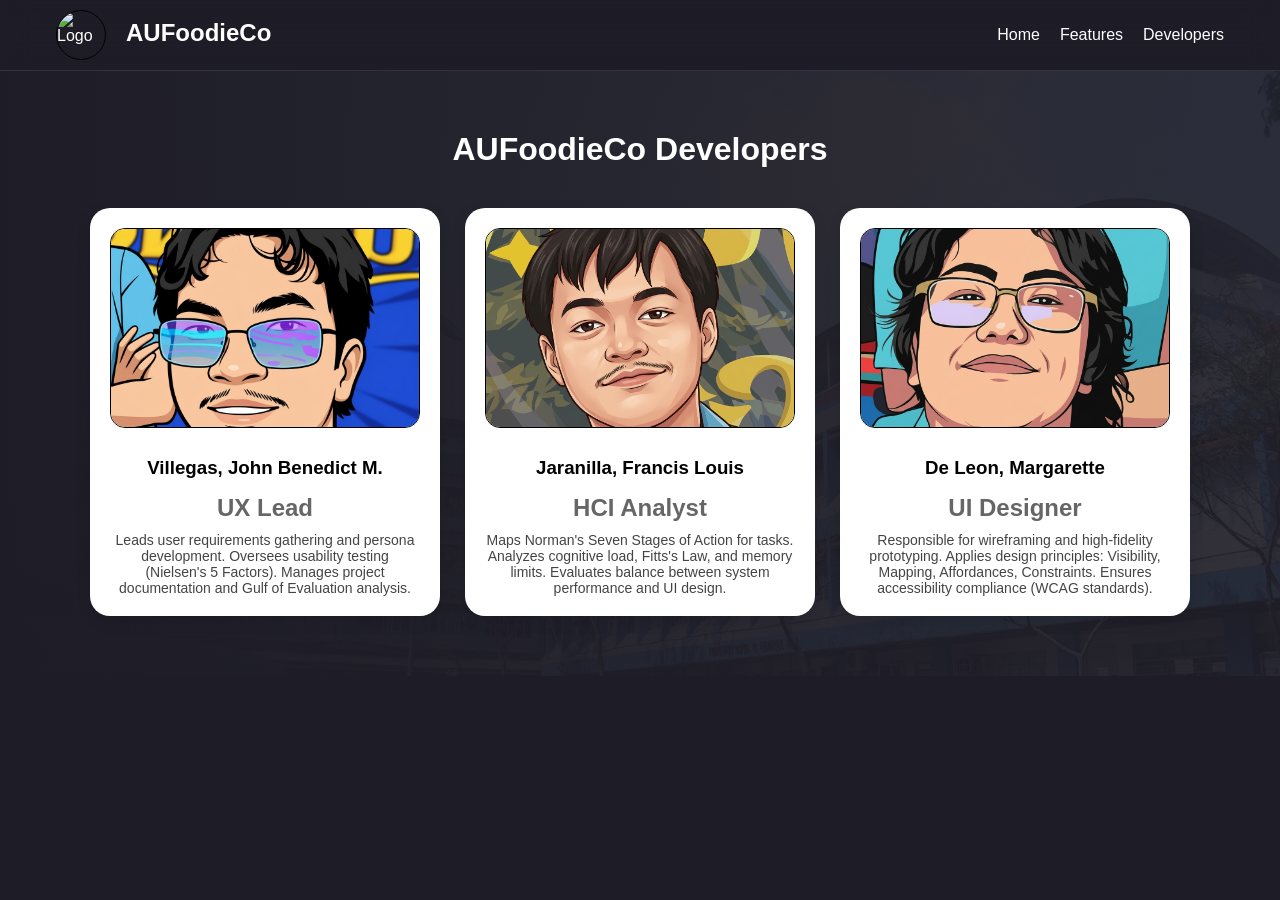
==== pages/developers.html @ 8dbc3443 "Foodie Roi Chat bot - Features and Developers Merge pull request #15 from johnbhd/development" ====
<!DOCTYPE html>
<html lang="en">
<head>
    <meta charset="UTF-8">
    <title>Developers || AUFoodieCo</title>
    <meta name="viewport" content="width=device-width, initial-scale=1.0">

    <link rel="stylesheet" href="https://cdnjs.cloudflare.com/ajax/libs/font-awesome/6.5.0/css/all.min.css">
    <link rel="stylesheet" href="../css/auths.css">
    <link rel="stylesheet" href="../css/dev.css">
    <link rel="shortcut icon" href="../imgs/aufoodieco-logo.ico" type="image/x-icon">
</head>

<body>

<header>
    <nav class="nav">
        <div class="con-nav">
            <div class="nav-title">
                <img src="../imgs/aulogo.png" alt="Logo">
                <h4>AUFoodieCo</h4>
            </div>

            <button id="menu-btn" class="menu-btn">
                <i class="fa-solid fa-bars"></i>
            </button>

            <ul class="nav-links">
                <li><a href="../index.html">Home</a></li>
                <li><a href="./features.html">Features</a></li>
                <li><a href="./developers.html">Developers</a></li>
            </ul>
        </div>
    </nav>
</header>
<main>

    <section class="dev-section">
        <h2 class="dev-title">AUFoodieCo Developers</h2>

        <div class="dev-container">


            <div class="dev-card">
                <img src="../imgs/dev/bj.jpg" alt="Villegas John Benedict">
                <h3>Villegas, John Benedict M.</h3>
                <h4>UX Lead</h4>
                <p>
                    Leads user requirements gathering and persona development.
                    Oversees usability testing (Nielsen's 5 Factors).
                    Manages project documentation and Gulf of Evaluation analysis.
                </p>
            </div>

            <div class="dev-card">
                <img src="../imgs/dev/franc.png" alt="Jaranilla Francis Louis">
                <h3>Jaranilla, Francis Louis</h3>
                <h4>HCI Analyst</h4>
                <p>
                    Maps Norman's Seven Stages of Action for tasks.
                    Analyzes cognitive load, Fitts's Law, and memory limits.
                    Evaluates balance between system performance and UI design.
                </p>
            </div>

            <div class="dev-card">
                <img src="../imgs/dev/mai.png" alt="De Leon Margarette">
                <h3>De Leon, Margarette</h3>
                <h4>UI Designer</h4>
                <p>
                    Responsible for wireframing and high-fidelity prototyping.
                    Applies design principles: Visibility, Mapping, Affordances, Constraints.
                    Ensures accessibility compliance (WCAG standards).
                </p>
            </div>

    

        </div>
    </section>

</main>
</body>
</html>
---- css/auths.css ----
* {
    font-family: 'arial'; 
    padding: 0;
    margin: 0;
    box-sizing: border-box;
}
body {
    background-color: #1E1D27;
}
main {
    background: linear-gradient(to right, #1E1D27, #1e1d27e8),
  url("../imgs/aubg.jpg");
    background-repeat: no-repeat;
    background-size: cover;

}
.nav {
  background: rgba(30, 29, 39, 0.6);
  backdrop-filter: blur(15px);
  border-bottom: 1px solid rgba(255, 255, 255, 0.1);
}
.con-nav {
  max-width: 1200px;
  margin: 0 auto;
  padding: 0 1rem;
}

.nav .con-nav {
  display: flex;
  justify-content: space-between;
  align-items: center;
  height: 70px;

}
.nav-title{
    display: flex;
    gap: 20px;
    font-size: 1rem;
    color: white;
    align-items: center;
}

.nav-title img {
    width: 50px;
    height: 50px;
}
nav ul li {
    list-style: none;
}
li a {
    text-decoration: none;
    color: white;
    font-size: 1rem;
}
nav ul {
    display: flex;
    gap: 20px; 
}

.overlay {
  position: fixed;
  inset: 0;
  background: rgba(0, 0, 0, 0.4);
  display: none;
  z-index: 1000;
}

.overlay.show {
  display: block;
} 
/* ===== HAMBURGER ===== */
.menu-btn {
  background: none;
  border: none;
  color: white;
  font-size: 22px;
  cursor: pointer;
}

.con-main {
    max-width: 1200px;
    margin: 0 auto;
    display: flex;
    justify-content: space-between;
    padding: 40px 20px;
}
.hero-title {
    display: flex;
    flex-direction: column;
    gap: 15px;
    padding: 40px 0;
}
.hero-title h1{
    color: white;
    font-size: 3.5rem;
}
.hero-span {
    color: #dbc549;
}
.hero-title p{
    color: rgb(222, 217, 217);
    font-size: 20px;
    font-size: 1rem;
    max-width: 500px;
}
.hero-btn {  
    display: flex;
    gap: 15px;
    flex-wrap: wrap;
    margin-top: 10px;
}

.btn-about {
    background-color: #2563EB;
    color: white;
    padding: 12px 24px;
    border-radius: 10px;
    cursor: pointer;
    font-size: 1rem;
    transition: all 0.3s ease;
    border: none;
}

.btn-about:hover {
    background-color: #1D4ED8;
    border-color: #514cb0;
}

.btn-features {
  border: 2px solid #cfb72f;
  background-color: transparent;
  color: #cfb72f;
  padding: 12px 24px;
  border-radius: 10px;
  cursor: pointer;
  font-size: 1rem;
  transition: all 0.3s ease;
}

.btn-features:hover {
  background-color: #cfb72f;
  color: white;
}
.wrapper {
    background-color: white;
    border-radius: 20px;
    width: 100%;
    max-width: 400px;
    padding: 30px;
    box-shadow: 0 10px 25px rgba(0,0,0,0.15);
}

.authForm, .form-fields {
    display: flex;
    flex-direction: column;
    gap: 5px;
}
h4 {
    text-align: center;
    font-size: 1.5rem;
    margin-bottom: 15px;
    padding-top: 10px;
}

input[type="email"],
input[type="password"] {
    width: 100%;
    padding: 10px;
    border-radius: 8px;
    border: 1px solid #ccc;
    font-size: 1rem;
}

.btn {
    margin-top: 15px;
    background-color: #2563EB;
    color: white;
    border: none;
    padding: 12px;
    border-radius: 10px;
    cursor: pointer;
    font-size: 1.1rem;
}
.btn:hover {
    background-color: #1D4ED8;
}
.passwordField, .confirmPasswordField {
    width: 100%;
    display: flex;
    align-items: center;
    border: 1px solid #CBD5E1; 
    border-radius: 8px;
    padding: 0 10px;
    background-color: #FFFFFF;
}

.passwordField input, .confirmPasswordField input {
    flex: 1;
    border: none;
    outline: none;
    padding: 10px 0;
    font-size: 1rem;
}

.passwordField .icon, .confirmPasswordField .icon {
    color: #64748B;
    cursor: pointer;
    font-size: 1.1rem;
}

.passwordField .icon:hover, .confirmPasswordField .icon:hover {
    color: #2563EB; 
}
img {
    width: 100px;
    height: 100px;
    border: 1px solid black;
    border-radius: 100%;
    margin: auto;
}
label {
    font-size: 1.1rem;
}
.btn-auth {
    padding-top: 20px;
    border: none;
    background: none;
    font-size: 1rem;
    cursor: pointer;
}

footer {
    display: flex;
    color: white;
    max-width: 1200px;
    margin: 0 auto;
    padding: 0 1rem;
    border-top: 1px solid #646363;
    padding: 10px 0;
    margin-top: 30px;
    color: #646363;
}
/* Toast container */
#toast-container{
  position: fixed;
  top: 20px;
  right: 20px;
  z-index: 9999;

  display: flex;
  flex-direction: column;
  gap: 10px;
}

/* Base toast */
.toastValidation {
  display: flex;
  align-items: center;
  gap: 12px;

  padding: 14px 18px;
  border-radius: 10px;

  color: white;
  font-weight: 500;
  font-size: 14px;

  min-width: 240px;

  box-shadow: 0 8px 20px rgba(0,0,0,0.2);

  transform: translateX(120%);
  opacity: 0;

  animation: toastIn .35s forwards;
}

/* Success */
.toastValidation.success{
  background: #16a34a;
}

/* Error */
.toastValidation.error{
  background: #dc2626;
}

/* Slide animation */
@keyframes toastIn{
  to{
    transform: translateX(0);
    opacity: 1;
  }
}

@keyframes toastOut{
  to{
    transform: translateX(120%);
    opacity: 0;
  }
}

/* icon */
.toastValidation i{
  font-size: 16px;
}
@media (max-width: 768px) {
    .nav-links {
      display: none;
    }
    .hero-title h1 { 
        font-size: 2rem;
    }
    .hero-title {
        padding: 20px 10px;
        text-align: center;
    }
    .con-main {
        flex-direction: column;
        justify-content: center;
        align-items: center;
        margin: 0 auto;
        padding: 0 20px;
    }
    .hero-btn {
        justify-content: center; 
    }
    .container {
        padding: 30px 20px;
        border-radius: 15px;
    }
    .nav-title {
        gap: 10px;
    }
    nav h4 {
        font-size: 1.3rem;
    }

    .btn {
        font-size: 1rem;
    }
    footer {
        padding: 10px 30px;
    }
    .nav {
        position: relative;   /* make sure children z-index works */
        background: rgba(30, 29, 39, 0.6);
        backdrop-filter: blur(15px);
        border-bottom: 1px solid rgba(255, 255, 255, 0.1);
        z-index: 1000; 
    }
    
    .nav-links {
    position: absolute;
    top: 70px;
    right: -100%;
    width: 60%;
    height: 140vh;
    background-color: #2d2c36;
    flex-direction: column;
    gap: 20px;
    padding: 30px 20px;
    transition: right 0.3s ease;
    z-index: 1001;
  }
    .nav-links li a{
        font-size: 1.5rem;
    }

    .nav-links.show {
        right: 0;
        display: flex;
    }
    .menu-btn {
        display: block;
    }
    .nav-title {
        display: flex;
        align-items: center;
        
    }
}
@media (max-width: 1024px) { 
    body {
        display: flex;
        flex-direction: column;
        min-height: 100vh; /* full viewport height */
    }
    .hero-title h1 { 
        font-size: 2rem;
    }
    .hero-title {
        padding: 20px 10px;
        text-align: center;
        padding-bottom: 50px;
    }
    .con-main {
        flex-direction: column;
        justify-content: center;
        align-items: center;
        margin: 0 auto;     
        padding: 20px 20px;
    }
    .hero-title p {
         max-width: none;
    }
    .hero-btn {
        justify-content: center; 
    }
    main {
        flex: 1;
    }
    footer {
        width: 100%;
    }
}
@media (min-width: 769px) {
  .menu-btn {
    display: none;
  }
  .overlay.show {
    display: none;
  }
}
---- css/dev.css ----
.dev-section {
    padding: 60px 20px;
    text-align: center;
}

.dev-title {
    font-size: 32px;
    margin-bottom: 40px;
    color: white;
}

.dev-container {
    display: grid;
    grid-template-columns: repeat(3, 1fr);
    gap: 25px;
    max-width: 1100px;
    margin: auto;
}

.dev-card {
    background: #fff;
    border-radius: 20px;
    padding: 20px;
    box-shadow: 0 5px 15px rgba(0,0,0,0.1);
    transition: 0.3s;
}

.dev-card:hover {
    transform: translateY(-5px);
}

.dev-card img {
    width: 100%;
    height: 200px;
    object-fit: cover;
    border-radius: 15px;
    margin-bottom: 15px;
}

.dev-card h3 {
    margin: 10px 0 5px;
}

.dev-card h4 {
    color: #666;
    margin-bottom: 10px;
}

.dev-card p {
    font-size: 14px;
    color: #444;
}

/* Responsive */
@media (max-width: 900px) {
    .dev-container {
        grid-template-columns: repeat(2, 1fr);
    }
}

@media (max-width: 600px) {
    .dev-container {
        grid-template-columns: 1fr;
    }
}
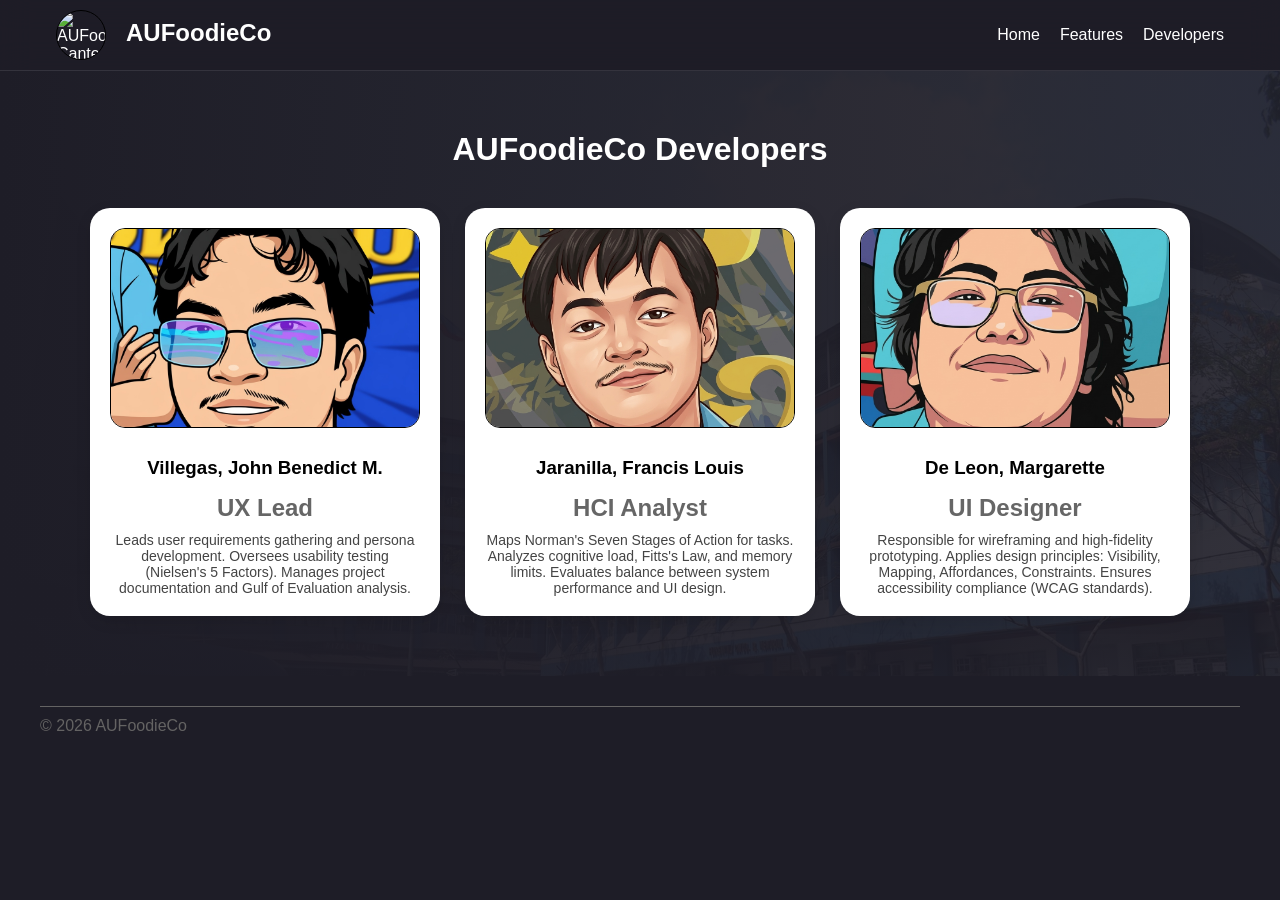
==== commit c43ff4b3: "fix: navbar mobile and chatbot recommend" ====
--- a/pages/developers.html
+++ b/pages/developers.html
@@ -14,25 +14,26 @@
 <body>
 
 <header>
-    <nav class="nav">
-        <div class="con-nav">
-            <div class="nav-title">
-                <img src="../imgs/aulogo.png" alt="Logo">
-                <h4>AUFoodieCo</h4>
+     <div id="overlay" class="overlay"></div>
+    <header>
+        <nav class="nav">
+            <div class="con-nav">
+                <div class="nav-title">
+                    <img src="../imgs/aulogo.png" alt="AUFoodieCo Canteen Ordering System Logo">
+                    <h4>AUFoodieCo</h4>
+                </div>
+                <button id="menu-btn" class="menu-btn">
+                    <i class="fa-solid fa-bars"></i>
+                </button>
+
+                <ul class="nav-links">
+                    <li><a href="../index.html">Home</a></li>
+                    <li><a href="./features.html">Features</a></li>
+                    <li><a href="./developers.html">Developers</a></li>
+                </ul>
             </div>
-
-            <button id="menu-btn" class="menu-btn">
-                <i class="fa-solid fa-bars"></i>
-            </button>
-
-            <ul class="nav-links">
-                <li><a href="../index.html">Home</a></li>
-                <li><a href="./features.html">Features</a></li>
-                <li><a href="./developers.html">Developers</a></li>
-            </ul>
-        </div>
-    </nav>
-</header>
+        </nav>
+    </header>
 <main>
 
     <section class="dev-section">
@@ -80,5 +81,9 @@
     </section>
 
 </main>
+<footer>
+    <p>&copy; <span id="year"></span> AUFoodieCo</p>
+</footer>
+<script src="../script/modules/utils/homeNav.js"></script>
 </body>
 </html>
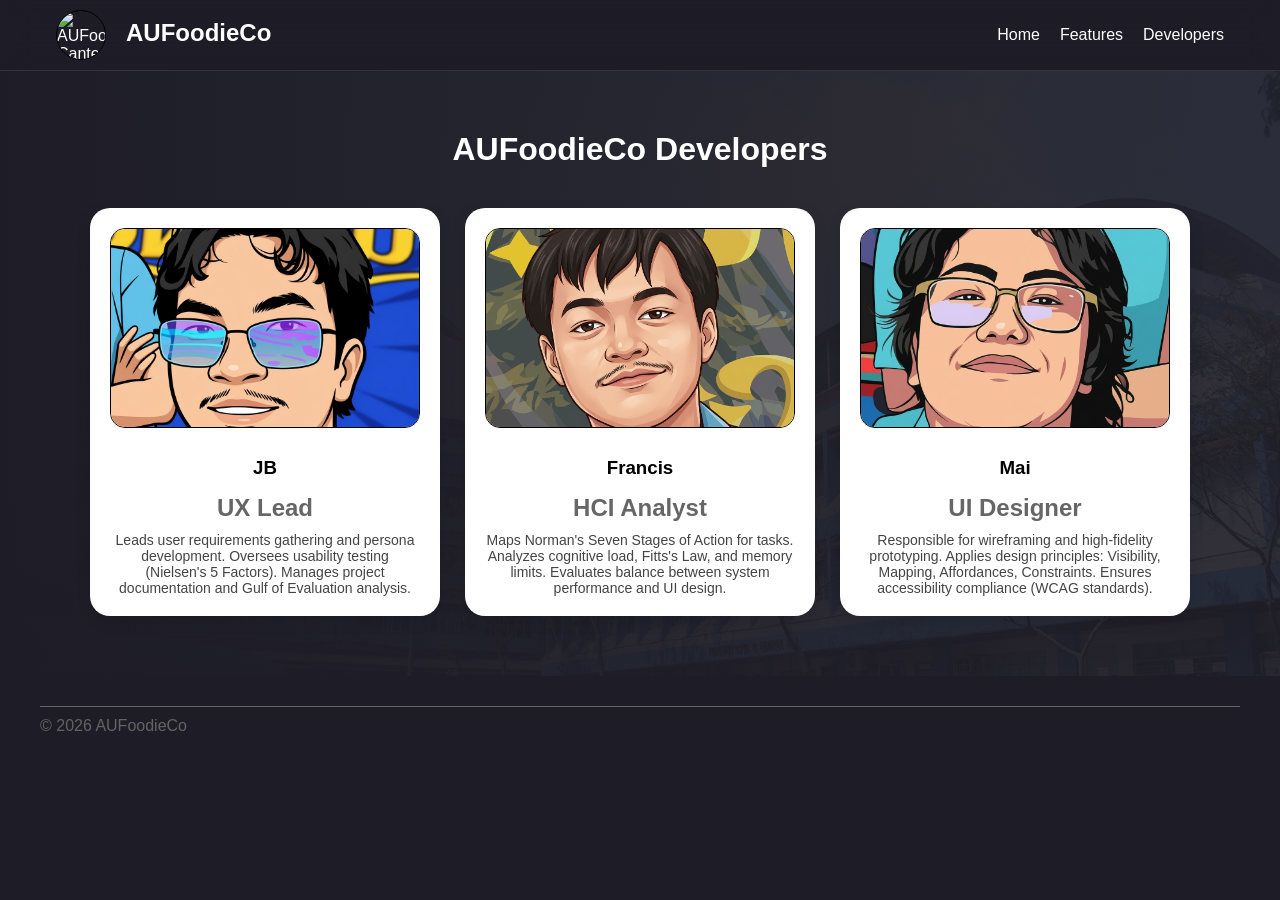
==== commit beb9867c: "chores: text change" ====
--- a/pages/developers.html
+++ b/pages/developers.html
@@ -44,7 +44,7 @@
 
             <div class="dev-card">
                 <img src="../imgs/dev/bj.jpg" alt="Villegas John Benedict">
-                <h3>Villegas, John Benedict M.</h3>
+                <h3>JB</h3>
                 <h4>UX Lead</h4>
                 <p>
                     Leads user requirements gathering and persona development.
@@ -55,7 +55,7 @@
 
             <div class="dev-card">
                 <img src="../imgs/dev/franc.png" alt="Jaranilla Francis Louis">
-                <h3>Jaranilla, Francis Louis</h3>
+                <h3>Francis</h3>
                 <h4>HCI Analyst</h4>
                 <p>
                     Maps Norman's Seven Stages of Action for tasks.
@@ -66,7 +66,7 @@
 
             <div class="dev-card">
                 <img src="../imgs/dev/mai.png" alt="De Leon Margarette">
-                <h3>De Leon, Margarette</h3>
+                <h3>Mai</h3>
                 <h4>UI Designer</h4>
                 <p>
                     Responsible for wireframing and high-fidelity prototyping.
